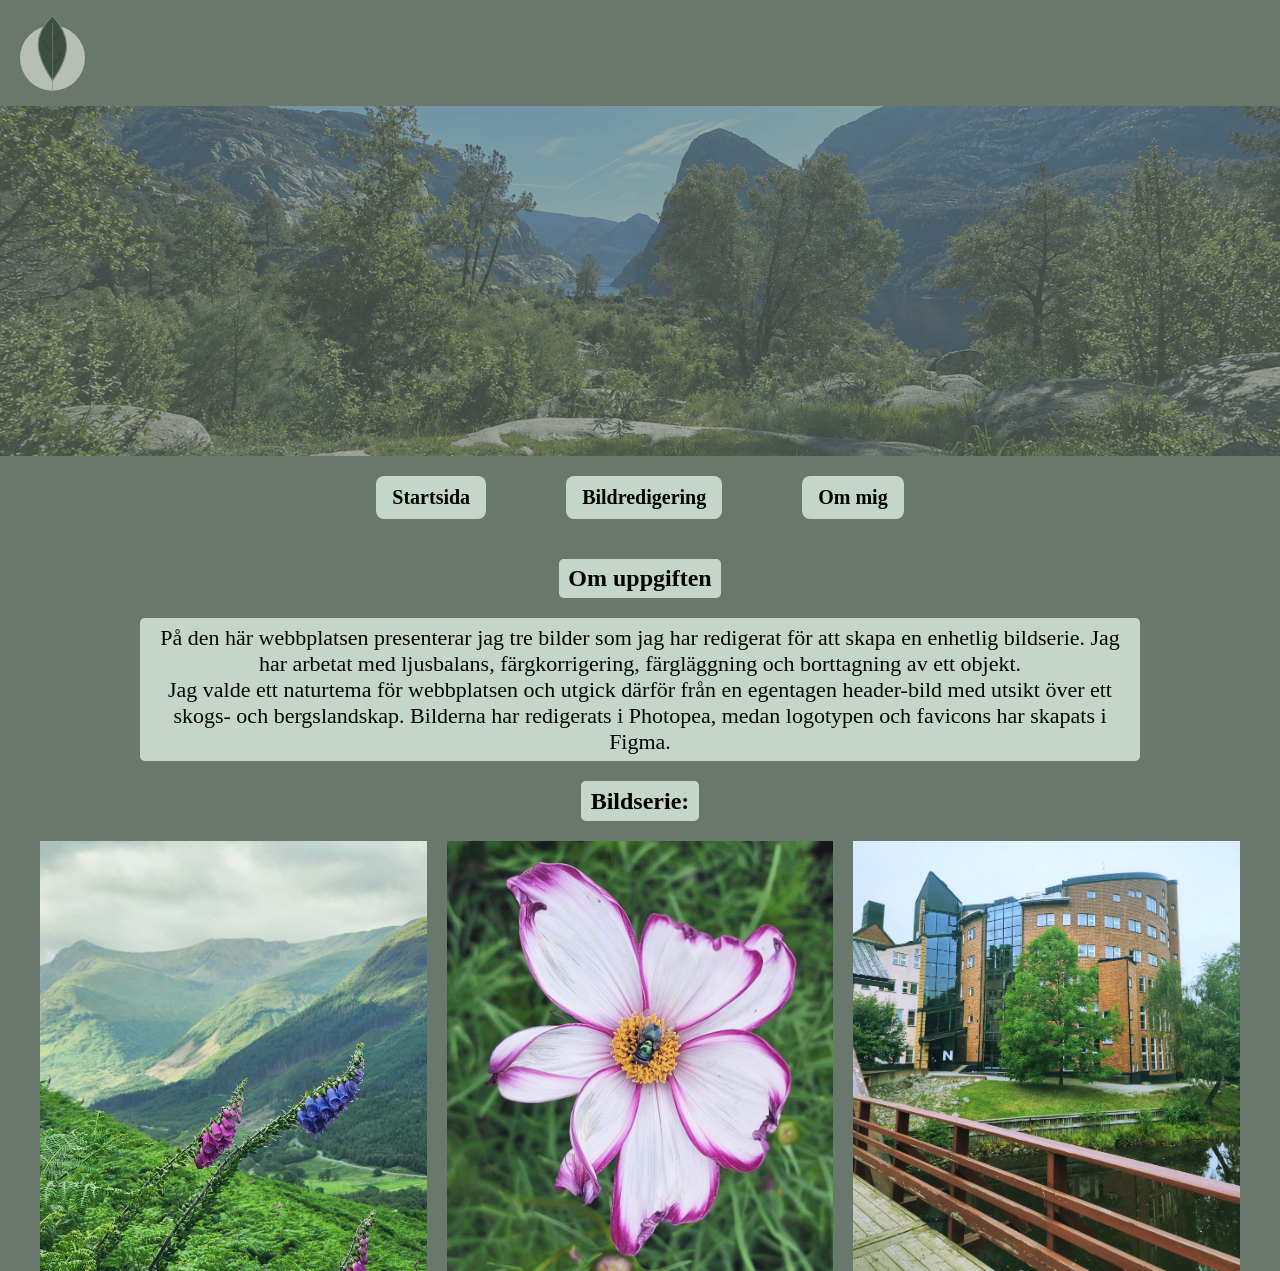
==== index.html @ 85e71d07 "Första commit - Optimerad webbplats" ====
<!DOCTYPE html>
<html lang="sv">
<head>
    <meta charset="UTF-8">
    <meta name="viewport" content="width=device-width, initial-scale=1.0">
    <title>Startsida</title>
    <link rel="stylesheet" href="style.css">
<link rel="icon" type="image/png" sizes="32x32" href="favicon.png">
<link rel="icon" type="image/x-icon" href="favicon.ico">
</head>

<body>

    <header>

       <a href="index.html" class="logo-link">
            <img src="images/logo.svg" alt="Logotyp" class="site-logo">
        </a>

        <img src="images/header.png" alt="Naturinspirerad headerbild" class="header-image">

        <nav>
            <a href="index.html">Startsida</a>
            <a href="bildredigering.html">Bildredigering</a>
            <a href="om-mig.html">Om mig</a>
        </nav>
    </header>

    <main>

    <section class="intro">
        <h1>Om uppgiften</h1>
        <p>
            På den här webbplatsen presenterar jag tre bilder som jag har redigerat för att skapa en enhetlig bildserie. Jag har arbetat med ljusbalans, färgkorrigering, färgläggning och borttagning av ett objekt. <br> Jag valde ett naturtema för webbplatsen och utgick därför från en egentagen header-bild med utsikt över ett skogs- och bergslandskap. Bilderna har redigerats i Photopea, medan logotypen och favicons har skapats i Figma.
        </p>
    </section>

      <section class="image-gallery">
    <h2>Bildserie:</h2>

    <div class="gallery-images">
    <img src="images/bildserie001.jpg" alt="Redigerad bild som förestället ett bergslandskap med blommor">
    <img src="images/bildserie002.jpg" alt="Blomma med en fluga på">
    <img src="images/bildserie003.jpg" alt="Mittuniversitetets campus i Sundsvall">
    </div>
</section>



    </main>

</body>
</html>
---- style.css ----
* {
    box-sizing: border-box;
}

body {
    background-color: rgb(106, 119, 109);
    margin: 0;
}

p,
h1,
h2,
h3 {
    background-color: hwb(134 77% 16%);
    padding: 0.4rem 0.6rem;
    border-radius: 0.3rem;
    width: fit-content;
    margin-left: auto;
    margin-right: auto;
}

/* Rubriker */
h1,
h2,
h3 {
    padding: 0.4rem 0.6rem;
}

/* Startsidan */
/* Logotyp */

.logo-link {
    display: block;
    width: fit-content;
    padding: 15px 20px;
}

.site-logo {
    width: 65px;
    height: auto;
    display: block;
}

/* Headerbild */

.header-image {
    width: 100%;
    height: 180px;
    object-fit: cover;
    display: block;
    opacity: 0.4;
}

/* Navigering */

nav {
    display: flex;
    flex-wrap: wrap;
    justify-content: center;
    gap: 20px;
    padding: 20px;
}

nav a {
    background-color: hwb(134 77% 16%);
    color: #000000;
    text-decoration: none;
    padding: 10px 16px;
    border-radius: 8px;
    font-size: 17px;
}

nav a:hover {
    background-color: lab(31.07% -4.15 1.28);
    color: hsl(128, 27%, 89%);
}

/* Intro text*/
.intro {
    margin: auto;
    padding: 0 20px;
    text-align: left;
    color: hwb(120 2% 98%);
}

.intro h1 {
    margin-bottom: 5px;
}

.intro p {
    margin-top: 0;
    font-size: 20px;
}

/* Bilder startsidan */
.image-gallery {
    display: flex;
    flex-direction: column;
    gap: 10px;
}

.image-gallery h2 {
    margin: 0 auto;
}

.gallery-images {
    display: flex;
    flex-direction: column;
    gap: 10px;
}

.image-gallery img {
    width: 100%;
    height: 430px;
    object-fit: cover;
    display: block;
}



/* Bildredigerings bilder */
.image-comparison {
    display: flex;
    flex-direction: column;
    gap: 10px;
}


.image-comparison img {
    width: 100%;
    height: 430px;
    object-fit: cover;
    display: block;
}

.image-editing h2,
.image-editing h3 {
    text-align: center;
}

.image-editing h2 {
    font-size: 25px;
}

.image-editing h3 {
    font-size: 23px;
}


.image-editing p {
    margin: 20px auto;
     padding: 1rem 1rem;
    text-align: left;
    font-size: 20px;
}

/* Om mig */

.about-me {
    text-align: center;
    padding: 20px;
}

.about-me p {
    max-width: 600px;
    margin: 0 auto 20px;
    text-align: left;
    font-size: 20px;
}

.portrait {
    width: 500px;
    max-width: 100%;
    height: auto;
    display: block;
    margin: 50px auto 0;
}

/* Större skärmar */
@media (min-width: 768px) {

/* Headerbild */
    .header-image {
        height: 350px;
    }

/* Navigering */
    nav {
        gap: 80px;
    }

    nav a {
        font-size: 20px;
        font-weight: bold;
    }

    /* Bildgalleriet */
.image-gallery {
      flex-direction: column;
    gap: 20px;
    padding: 0 20px;
}

.gallery-images {
    flex-direction: row;
    gap: 20px;
    padding: 0 20px;
}

.image-gallery img {
    flex: 1;
    min-width: 0;
}

.intro {
    text-align: center;
}

.intro p {
    max-width: 1000px;
    margin: 20px auto;
    font-size: 22px;
}

/* Bildredigeringssidan */
.image-comparison {
    flex-direction: row;
    gap: 20px;
    padding: 0 20px;
    align-items: flex-start;
}

.image-comparison > div {
    flex: 1;
    min-width: 0;
}

.image-comparison img {
    width: 100%;
    height: 500px;
    object-fit: contain;
    display: block;
}

.image-editing p {
    text-align: center;
    max-width: 1000px;
    font-size: 22px;
}

/* Om mig */
.portrait {
    width: 405px;
}




}
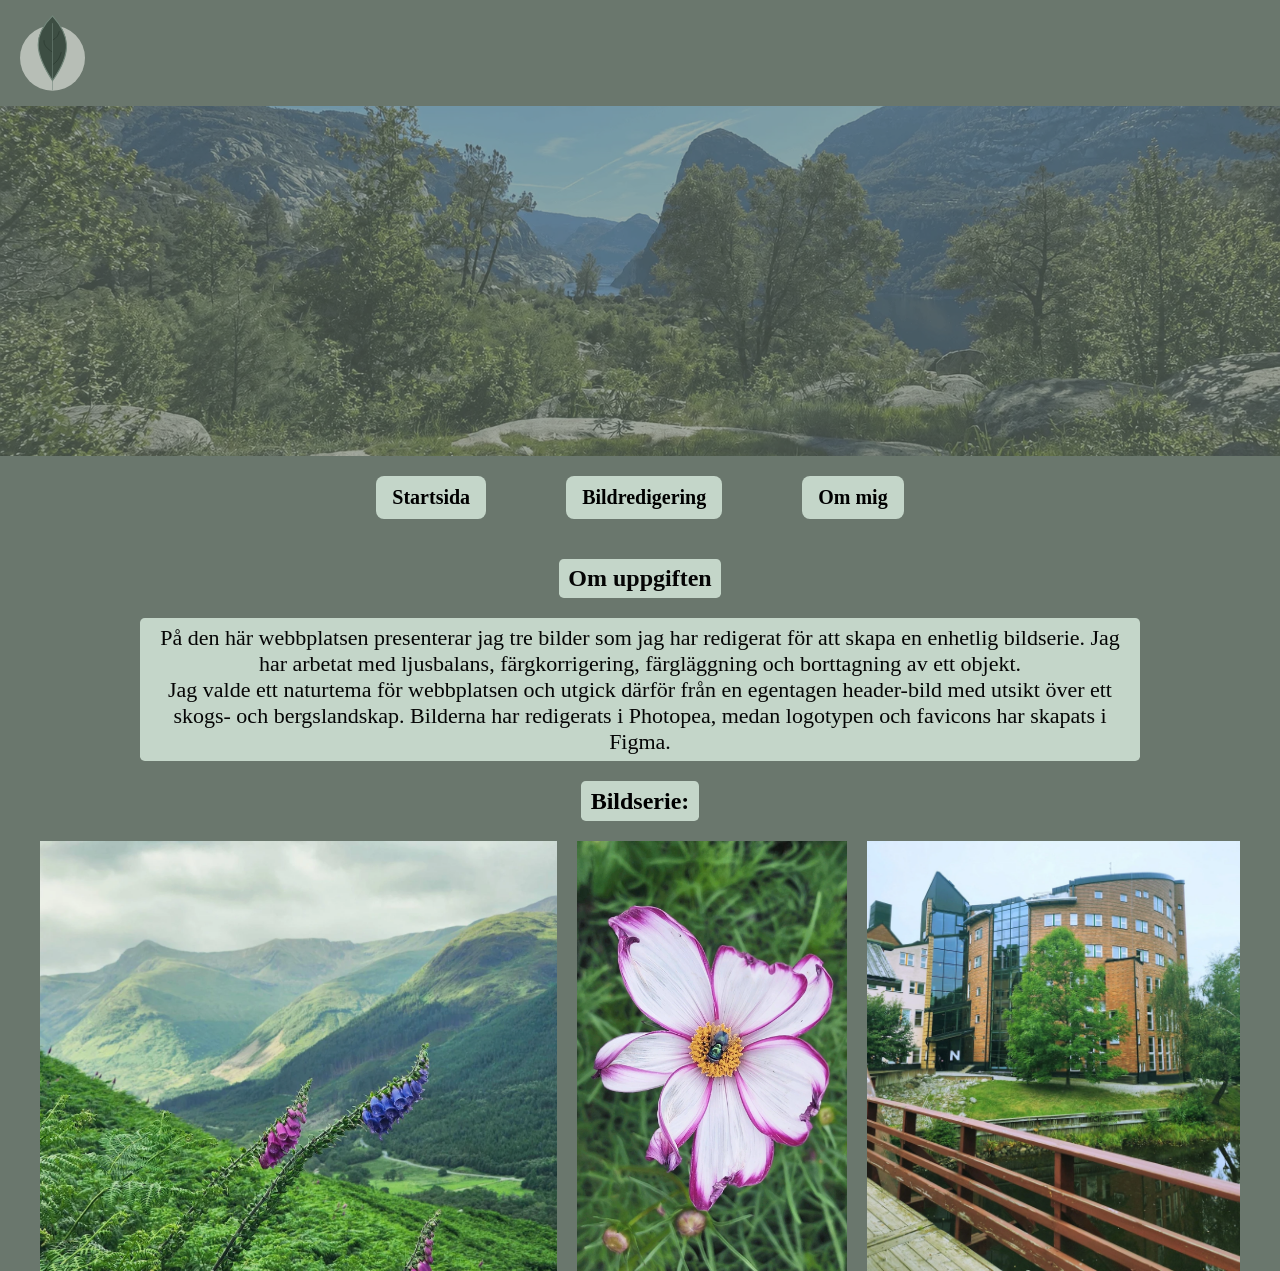
==== commit 6df6ed46: "infogade nya bilder och ändrade bildkod på startsidan" ====
--- a/index.html
+++ b/index.html
@@ -17,7 +17,15 @@
             <img src="images/logo.svg" alt="Logotyp" class="site-logo">
         </a>
 
-        <img src="images/header.png" alt="Naturinspirerad headerbild" class="header-image">
+               <picture>
+            <source srcset="images/header.webp" type="image/webp">
+            <img src="images/header-komprimerad.jpg"
+                 alt="Naturinspirerad headerbild"
+                 class="header-image"
+                 width="1672"
+                 height="730"
+                 fetchpriority="high">
+        </picture>
 
         <nav>
             <a href="index.html">Startsida</a>
@@ -38,10 +46,33 @@
       <section class="image-gallery">
     <h2>Bildserie:</h2>
 
-    <div class="gallery-images">
-    <img src="images/bildserie001.jpg" alt="Redigerad bild som förestället ett bergslandskap med blommor">
-    <img src="images/bildserie002.jpg" alt="Blomma med en fluga på">
-    <img src="images/bildserie003.jpg" alt="Mittuniversitetets campus i Sundsvall">
+          <div class="gallery-images">
+
+        <picture>
+             <source srcset="images/bildserie001.webp" type="image/webp">
+                 <img src="images/bildserie001-komprimerad.jpg"
+                         alt="Redigerad bild som föreställer ett bergslandskap med blommor"
+                         width="1900"
+                         height="1425">
+         </picture>
+
+        <picture>
+                    <source srcset="images/bildserie002.webp" type="image/webp">
+                    <img src="images/bildserie002-komprimerad.jpg"
+                         alt="Blomma med en fluga på"
+                         width="1738"
+                         height="2494">
+        </picture>
+
+        <picture>
+                    <source srcset="images/bildserie003.webp" type="image/webp">
+                    <img src="images/bildserie003-komprimerad.jpg"
+                         alt="Mittuniversitetets campus i Sundsvall"
+                         width="1900"
+                         height="1977">
+        </picture>
+
+
     </div>
 </section>
 
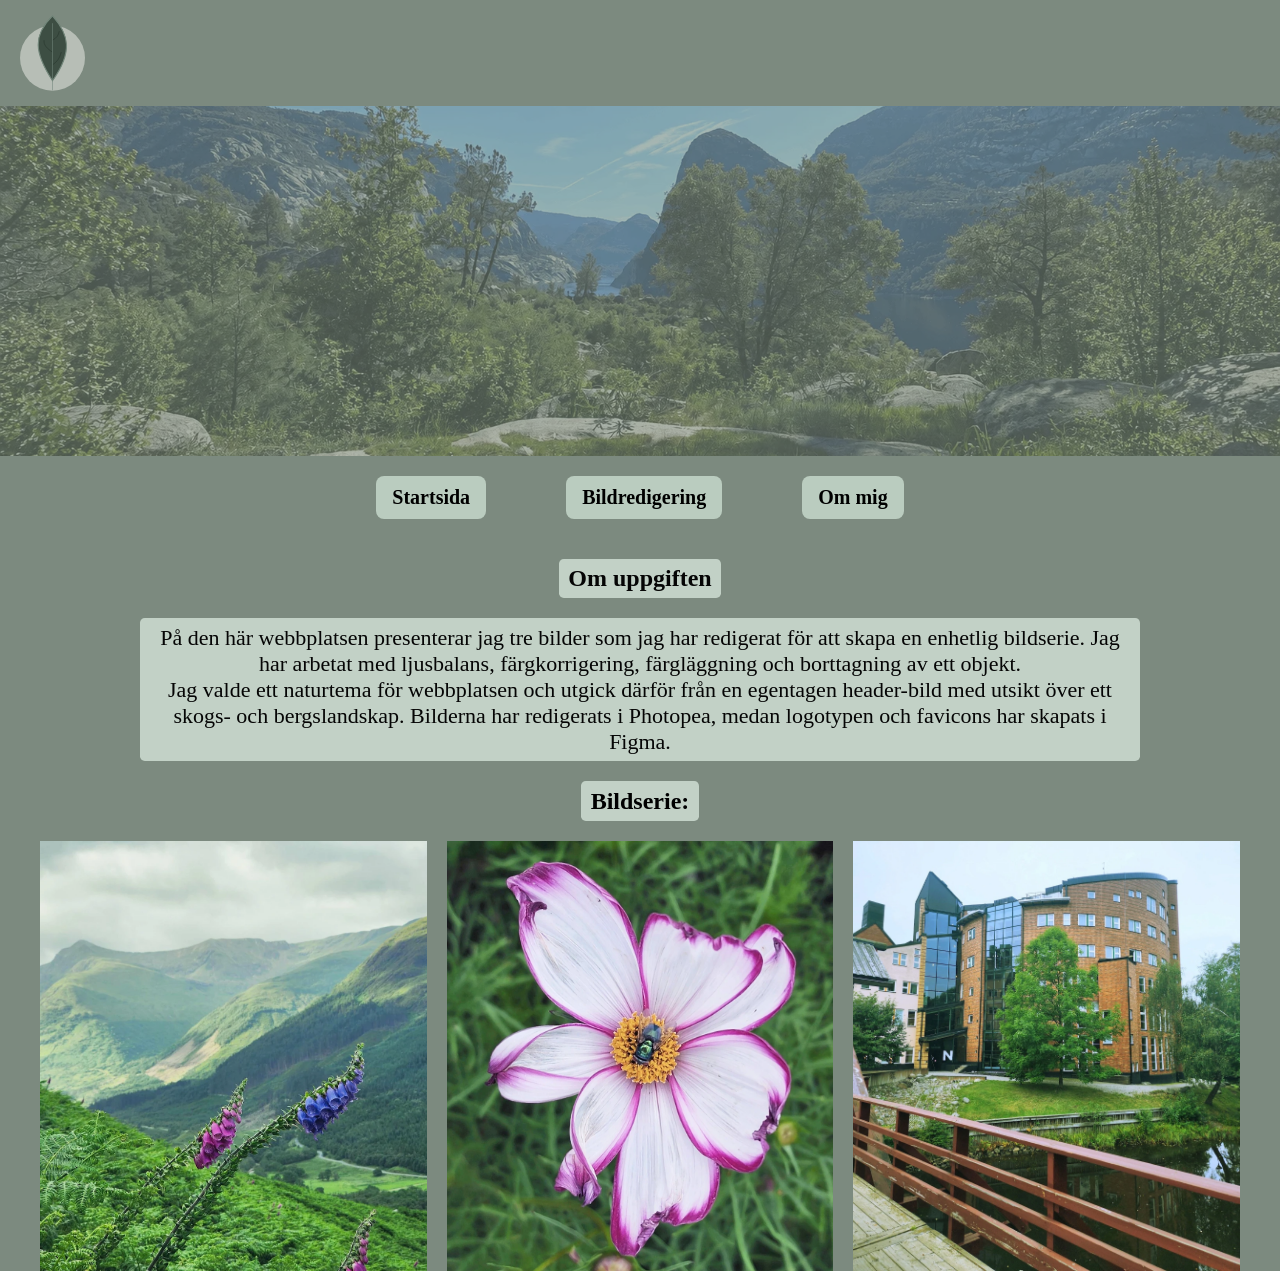
==== commit 2ecefaff: "ändringar" ====
--- a/index.html
+++ b/index.html
@@ -7,6 +7,7 @@
     <link rel="stylesheet" href="style.css">
 <link rel="icon" type="image/png" sizes="32x32" href="favicon.png">
 <link rel="icon" type="image/x-icon" href="favicon.ico">
+<meta name="description" content="En bildserie med tre naturinspirerade fotografier som har redigerats i Photopea.">
 </head>
 
 <body>
@@ -20,7 +21,7 @@
                <picture>
             <source srcset="images/header.webp" type="image/webp">
             <img src="images/header-komprimerad.jpg"
-                 alt="Naturinspirerad headerbild"
+                 alt="Headerbild som föreställer ett skogs- och bergslandskap"
                  class="header-image"
                  width="1672"
                  height="730"
@@ -51,25 +52,25 @@
         <picture>
              <source srcset="images/bildserie001.webp" type="image/webp">
                  <img src="images/bildserie001-komprimerad.jpg"
-                         alt="Redigerad bild som föreställer ett bergslandskap med blommor"
-                         width="1900"
-                         height="1425">
+                         alt="Ett bergslandskap med blommor"
+                         width="1467"
+                         height="1100">
          </picture>
 
         <picture>
                     <source srcset="images/bildserie002.webp" type="image/webp">
                     <img src="images/bildserie002-komprimerad.jpg"
                          alt="Blomma med en fluga på"
-                         width="1738"
-                         height="2494">
+                         width="1047"
+                         height="1500">
         </picture>
 
         <picture>
                     <source srcset="images/bildserie003.webp" type="image/webp">
                     <img src="images/bildserie003-komprimerad.jpg"
                          alt="Mittuniversitetets campus i Sundsvall"
-                         width="1900"
-                         height="1977">
+                         width="1730"
+                         height="1800">
         </picture>
 
 
--- a/style.css
+++ b/style.css
@@ -3,7 +3,7 @@
 }
 
 body {
-    background-color: rgb(106, 119, 109);
+    background-color: rgb(124, 138, 127);
     margin: 0;
 }
 
@@ -11,7 +11,7 @@
 h1,
 h2,
 h3 {
-    background-color: hwb(134 77% 16%);
+    background-color: hwb(137 76% 18%);
     padding: 0.4rem 0.6rem;
     border-radius: 0.3rem;
     width: fit-content;
@@ -19,11 +19,9 @@
     margin-right: auto;
 }
 
-/* Rubriker */
-h1,
-h2,
-h3 {
-    padding: 0.4rem 0.6rem;
+.image-editing h1 {
+    font-size: 24px;
+    text-align: center;
 }
 
 /* Startsidan */
@@ -62,7 +60,7 @@
 }
 
 nav a {
-    background-color: hwb(134 77% 16%);
+    background-color: hwb(136 73% 20%);
     color: #000000;
     text-decoration: none;
     padding: 10px 16px;
@@ -71,7 +69,7 @@
 }
 
 nav a:hover {
-    background-color: lab(31.07% -4.15 1.28);
+    background-color: lch(24.23% 3.38 162.97);
     color: hsl(128, 27%, 89%);
 }
 
@@ -109,7 +107,11 @@
     gap: 10px;
 }
 
-.image-gallery img {
+.gallery-images picture {
+    width: 100%;
+}
+
+.gallery-images img {
     width: 100%;
     height: 430px;
     object-fit: cover;
@@ -139,7 +141,7 @@
 }
 
 .image-editing h2 {
-    font-size: 25px;
+    font-size: 21px;
 }
 
 .image-editing h3 {
@@ -164,7 +166,7 @@
 .about-me p {
     max-width: 600px;
     margin: 0 auto 20px;
-    text-align: left;
+    text-align: center;
     font-size: 20px;
 }
 
@@ -207,7 +209,7 @@
     padding: 0 20px;
 }
 
-.image-gallery img {
+.gallery-images picture {
     flex: 1;
     min-width: 0;
 }
@@ -248,6 +250,14 @@
     font-size: 22px;
 }
 
+.image-editing h1 {
+    font-size: 30px;
+}
+
+.image-editing h2 {
+    font-size: 25px;
+}
+
 /* Om mig */
 .portrait {
     width: 405px;
